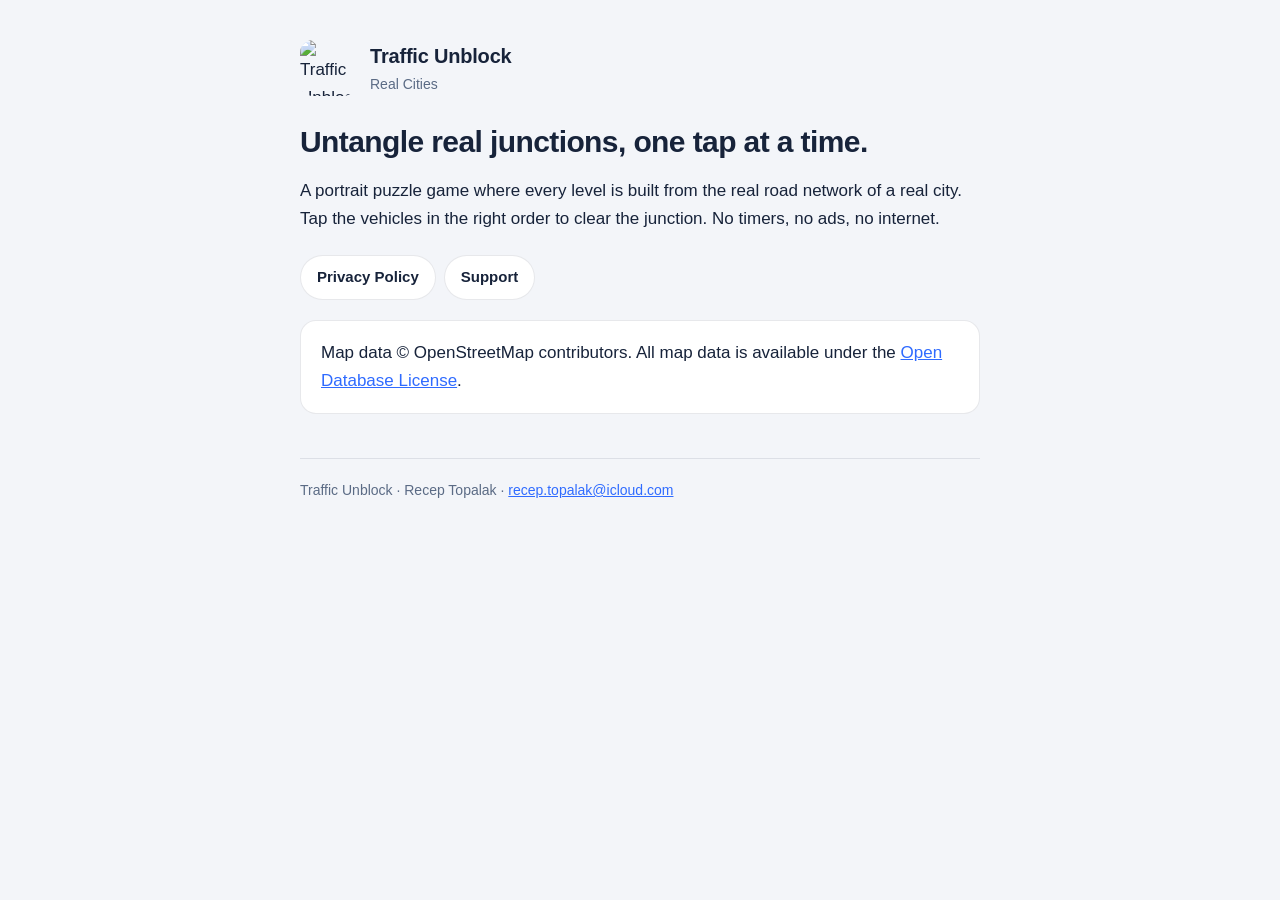
==== index.html @ cfedab11 "Traffic Unblock gizlilik ve destek sayfaları App Store listelemesi gizlilik politikası URL'si ve des" ====
<!DOCTYPE html>
<html lang="en">
<head>
<meta charset="utf-8">
<meta name="viewport" content="width=device-width, initial-scale=1">
<title>Traffic Unblock: Real Cities</title>
<link rel="icon" href="icon.png">
<link rel="stylesheet" href="style.css">
</head>
<body>
<div class="wrap">
<header>
  <img src="icon.png" alt="Traffic Unblock">
  <div><div class="t">Traffic Unblock</div><div class="s">Real Cities</div></div>
</header>

<h1>Untangle real junctions, one tap at a time.</h1>
<p>A portrait puzzle game where every level is built from the real road network of a real city.
Tap the vehicles in the right order to clear the junction. No timers, no ads, no internet.</p>

<nav class="nav"><a href="privacy.html">Privacy Policy</a><a href="support.html">Support</a></nav>

<div class="card">
Map data &copy; OpenStreetMap contributors. All map data is available under the
<a href="https://www.openstreetmap.org/copyright">Open Database License</a>.
</div>

<footer>Traffic Unblock &middot; Recep Topalak &middot; <a href="mailto:recep.topalak@icloud.com">recep.topalak@icloud.com</a></footer>
</div>
</body>
</html>
---- style.css ----
/* Traffic Unblock — yasal sayfalar. Oyunun paleti: PRIMARY #2F6BFF, koyu #17233A, kağıt #F3F5F9 */
:root{--ink:#17233A;--muted:#5B6B85;--paper:#F3F5F9;--card:#FFFFFF;--primary:#2F6BFF;--line:rgba(23,35,58,.10)}
@media (prefers-color-scheme:dark){:root{--ink:#EEF2F8;--muted:#9AA8BF;--paper:#101828;--card:#17233A;--line:rgba(255,255,255,.12)}}
*{box-sizing:border-box}
body{margin:0;background:var(--paper);color:var(--ink);
  font:400 17px/1.65 -apple-system,BlinkMacSystemFont,"Segoe UI",Roboto,Helvetica,Arial,sans-serif;
  -webkit-text-size-adjust:100%}
.wrap{max-width:720px;margin:0 auto;padding:40px 20px 72px}
header{display:flex;align-items:center;gap:14px;margin-bottom:8px}
header img{width:56px;height:56px;border-radius:13px;display:block}
header .t{font-weight:700;font-size:20px;letter-spacing:-.01em}
header .s{color:var(--muted);font-size:14px}
h1{font-size:30px;line-height:1.2;letter-spacing:-.02em;margin:28px 0 6px}
h2{font-size:19px;letter-spacing:-.01em;margin:32px 0 8px}
.upd{color:var(--muted);font-size:14px;margin:0 0 4px}
.card{background:var(--card);border:1px solid var(--line);border-radius:16px;padding:18px 20px;margin:20px 0}
table{width:100%;border-collapse:collapse;font-size:15px;margin:10px 0}
th,td{text-align:left;padding:9px 10px;border-bottom:1px solid var(--line);vertical-align:top}
th{color:var(--muted);font-weight:600;font-size:13px;text-transform:uppercase;letter-spacing:.04em}
tr:last-child td{border-bottom:0}
a{color:var(--primary)}
code{background:var(--paper);border:1px solid var(--line);border-radius:6px;padding:1px 5px;font-size:14px}
.nav{display:flex;gap:8px;flex-wrap:wrap;margin:22px 0 0}
.nav a{display:inline-block;padding:9px 16px;border-radius:999px;border:1px solid var(--line);
  background:var(--card);text-decoration:none;font-size:15px;font-weight:600;color:var(--ink)}
.nav a.on{background:var(--primary);border-color:var(--primary);color:#fff}
footer{margin-top:44px;padding-top:20px;border-top:1px solid var(--line);color:var(--muted);font-size:14px}
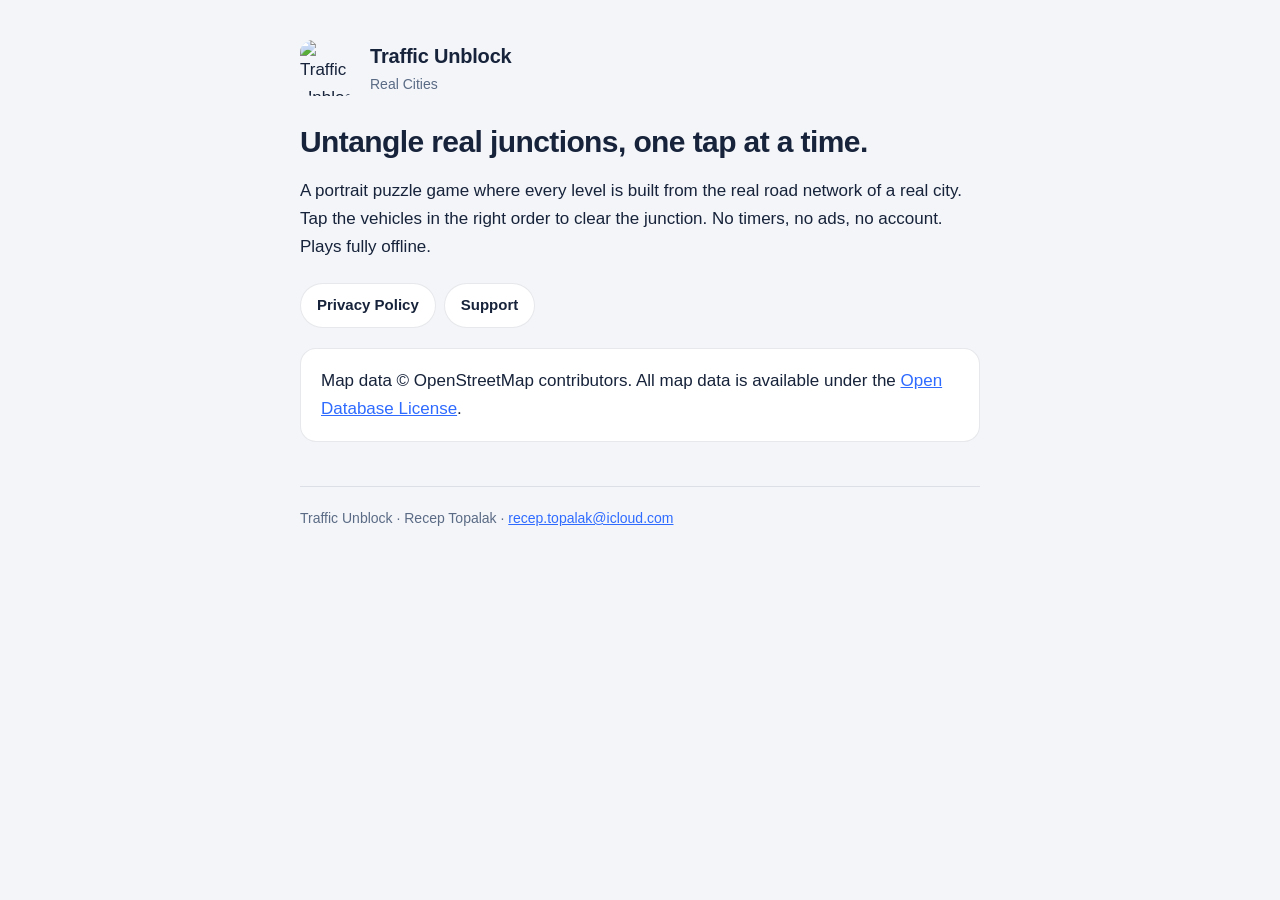
==== commit 46b38de6: "Gizlilik politikasi: anonim kullanim verisi toplanmaya basliyor Uygulama 1.0.1'den itibaren Mixpanel" ====
--- a/index.html
+++ b/index.html
@@ -16,7 +16,7 @@
 
 <h1>Untangle real junctions, one tap at a time.</h1>
 <p>A portrait puzzle game where every level is built from the real road network of a real city.
-Tap the vehicles in the right order to clear the junction. No timers, no ads, no internet.</p>
+Tap the vehicles in the right order to clear the junction. No timers, no ads, no account. Plays fully offline.</p>
 
 <nav class="nav"><a href="privacy.html">Privacy Policy</a><a href="support.html">Support</a></nav>
 
